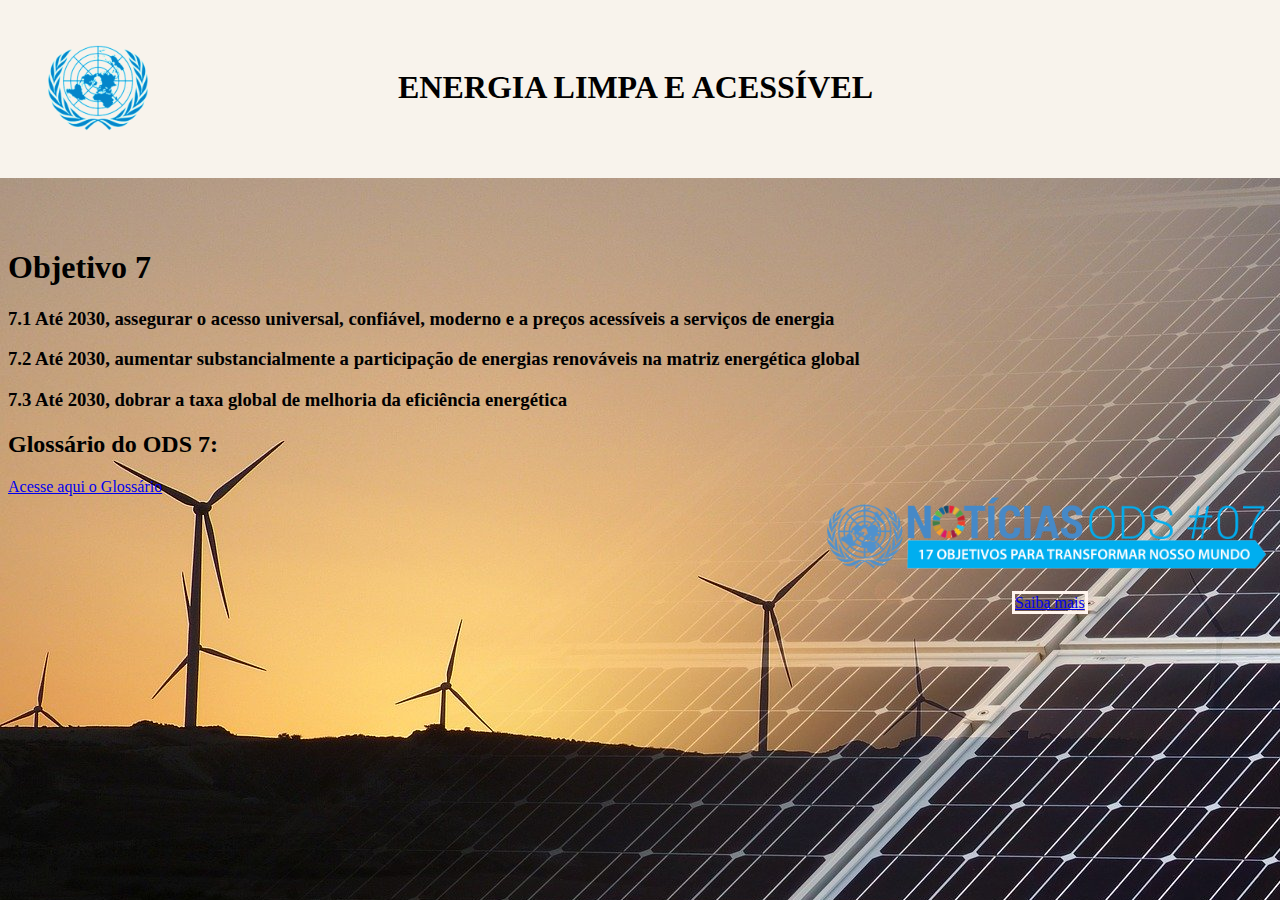
==== index.html @ a1ef5e8d "Add files via upload" ====
<html>
    <head>
        
        <title>ODS7| ONU BRAZIL </title>
        <link rel="stylesheet" href="estilo.css">
        <meta charset="UTF-8">
    </head>
    <body>
            <div class="p1">
                <img width="100px" src="ONU.png">
            </div> 
        <div id="caixa">   
                    <h1 id="t1">ENERGIA LIMPA E ACESSÍVEL </h1> 
        </div>
        <div class="corpo">
            <div class="texto">
                <h1>Objetivo 7</h1>
                <h3>7.1 Até 2030, assegurar o acesso universal, confiável, moderno e a preços acessíveis a serviços de energia</h3>
                <h3>7.2 Até 2030, aumentar substancialmente a participação de energias renováveis na matriz energética global</h3>
                <h3>7.3 Até 2030, dobrar a taxa global de melhoria da eficiência energética</h3>
                <h2>Glossário do ODS 7:</h2> 
                    <a href="https://www.br.undp.org/content/brazil/pt/home/library/ods/glossario-do-ods-7.html">Acesse aqui o Glossário</a>
                </div>
            <div class="img">
                <img width="450" src="noticias.png"><br></br>
                <a id="t3" href="https://nacoesunidas.org/pos2015/ods7/">Saiba mais</a>
            </div>
        </div>
    </body>

</html>
---- estilo.css ----
#caixa {
    background-color: rgb(248, 243, 236);
    padding: 50px;
    margin: -10px;
    padding-left: 400px;
    margin-bottom: 50px;
}
.img {
    float: right;
}
.texto {
    float: left;
    width: 900px;
}
#t3 {
    margin-left: 190px;
    border:seashell solid;
}
body {
    background-color:rgb(233, 227, 227);
    background-image: url("Energia.jpg");
}
.p1 {
    float: left;
    padding: 40px;
    padding-right: 100px;
}
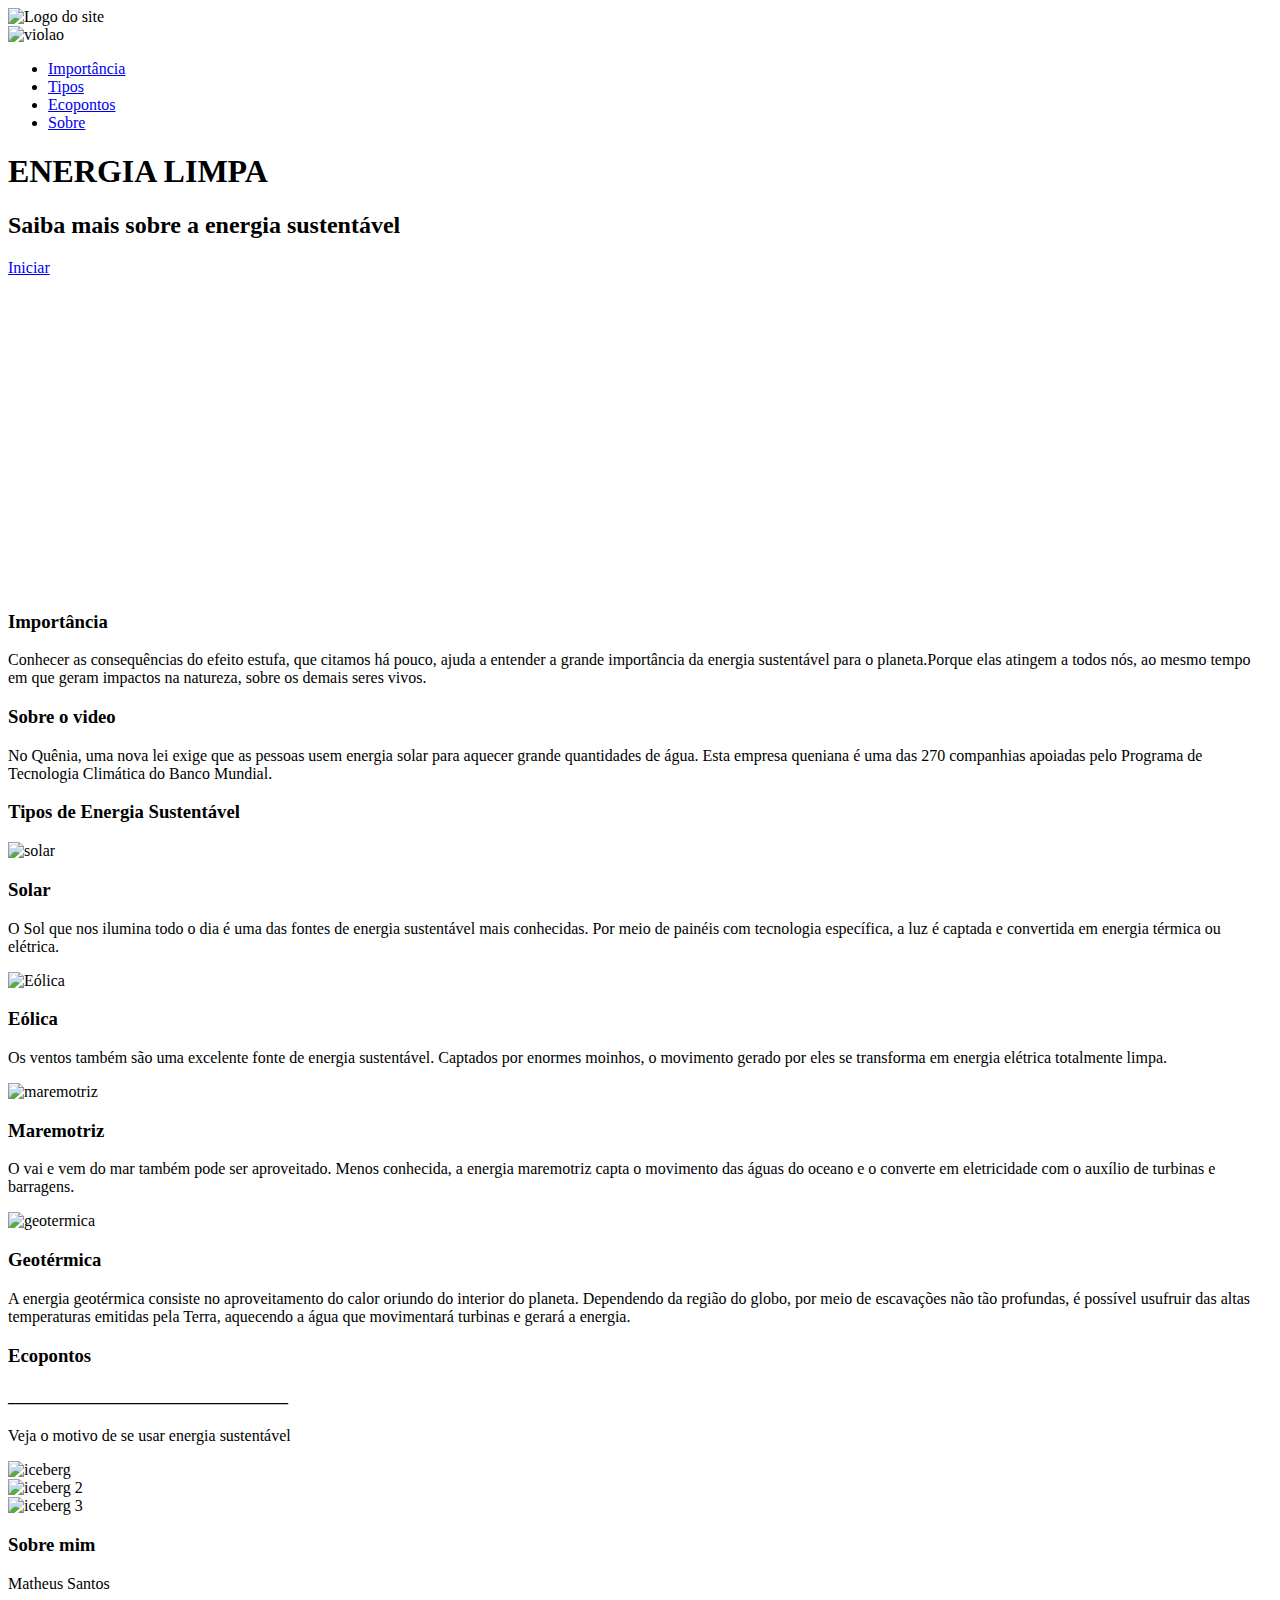
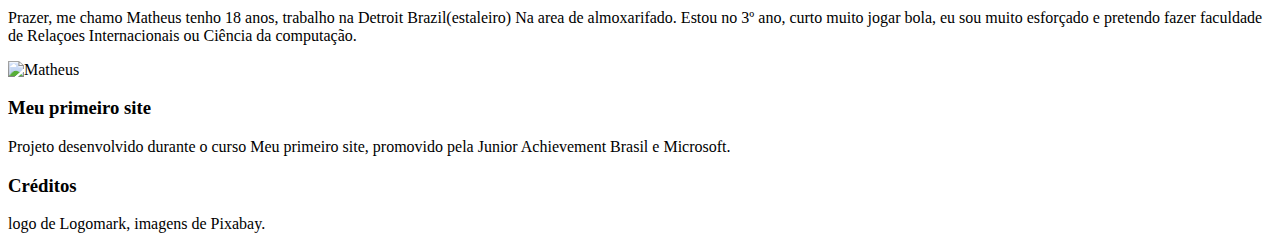
==== commit 2303b96a: "Update index.html" ====
--- a/index.html
+++ b/index.html
@@ -1,31 +1,119 @@
-<html>
-    <head>
-        
-        <title>ODS7| ONU BRAZIL </title>
-        <link rel="stylesheet" href="estilo.css">
-        <meta charset="UTF-8">
-    </head>
-    <body>
-            <div class="p1">
-                <img width="100px" src="ONU.png">
-            </div> 
-        <div id="caixa">   
-                    <h1 id="t1">ENERGIA LIMPA E ACESSÍVEL </h1> 
-        </div>
-        <div class="corpo">
-            <div class="texto">
-                <h1>Objetivo 7</h1>
-                <h3>7.1 Até 2030, assegurar o acesso universal, confiável, moderno e a preços acessíveis a serviços de energia</h3>
-                <h3>7.2 Até 2030, aumentar substancialmente a participação de energias renováveis na matriz energética global</h3>
-                <h3>7.3 Até 2030, dobrar a taxa global de melhoria da eficiência energética</h3>
-                <h2>Glossário do ODS 7:</h2> 
-                    <a href="https://www.br.undp.org/content/brazil/pt/home/library/ods/glossario-do-ods-7.html">Acesse aqui o Glossário</a>
-                </div>
-            <div class="img">
-                <img width="450" src="noticias.png"><br></br>
-                <a id="t3" href="https://nacoesunidas.org/pos2015/ods7/">Saiba mais</a>
-            </div>
-        </div>
-    </body>
-
+<html>
+    <head>
+        
+        <title>ODS7| ONU BRAZIL </title>
+        <link rel="stylesheet" href="estilo.css">
+        <meta name="viewport" content="width:device-width, initial-scale=1.0">
+    
+    </head>
+        <body>
+
+        <header>
+            <div id="logodiv">
+                <img id="logo" src="img/LogoMakr_8NZPXl.png" alt="Logo do site">
+            </div>
+                <img id="violao" src="img/violao23.png" alt="violao">
+            <ul id="menu">
+                <li><a href="#importancia" target="blanck">Importância</a></li>
+                <li><a href="#tipos" target="blanck">Tipos</a></li>
+                <li><a href="#Ecopontos" target="blanck">Ecopontos</a></li>
+                <li><a href="#eu" target="blanck">Sobre</a></li>
+            </ul>
+
+        </header>
+
+            <div id="fundo">
+                <h1 id="titulo">ENERGIA LIMPA</h1>
+                <h2 id="subtitulo">Saiba mais sobre a energia sustentável</h2>
+                <a id="bloco" href="https://nacoesunidas.org/pos2015/ods7/" target="blanck">Iniciar</a>
+            </div>
+
+    <section id="importancia"  class="destaque top">
+
+        <div class="coluna dois">
+            <iframe width="100%" height="315" src="https://www.youtube.com/embed/bnU4qrwbpQE" frameborder="0" allow="accelerometer; autoplay; encrypted-media; gyroscope; picture-in-picture" allowfullscreen></iframe>        
+        </div>
+
+        <div class="coluna dois">
+            <h3 class="centralizado">Importância</h3>
+            <p class="justificado">Conhecer as consequências do efeito estufa, que citamos há pouco, ajuda a entender a grande importância da energia sustentável para o planeta.Porque elas atingem a todos nós, ao mesmo tempo em que geram impactos na natureza, sobre os demais seres vivos.</p>    
+            <h3 class="centralizado">Sobre o video</h3>
+            <p class="justificado">No Quênia, uma nova lei exige que as pessoas usem energia solar para aquecer grande quantidades de água. Esta empresa queniana é uma das 270 companhias apoiadas pelo Programa de Tecnologia Climática do Banco Mundial.</p>
+        </div> 
+    </section>
+
+    <section id="tipos" class="top">
+
+            <h3 class="centralizado">Tipos de Energia Sustentável</h3>  
+
+        <div class="coluna quatro centralizado">      
+            <img class="icone" src="img/solar-panel.png" alt="solar">
+            <h3 class="centralizado">Solar</h3>
+            <p>O Sol que nos ilumina todo o dia é uma das fontes de energia sustentável mais conhecidas. Por meio de painéis com tecnologia específica, a luz é captada e convertida em energia térmica ou elétrica.</p>
+        </div>
+
+        <div class="coluna quatro centralizado">
+            <img class="icone" src="img/eolic-energy.png" alt="Eólica">
+            <h3 class="centralizado">Eólica</h3>
+            <p>Os ventos também são uma excelente fonte de energia sustentável. Captados por enormes moinhos, o movimento gerado por eles se transforma em energia elétrica totalmente limpa.</p>
+        </div>
+
+        <div class="coluna quatro centralizado">
+            <img class="icone" src="img/eco-light.png" alt="maremotriz">
+            <h3 class="centralizado">Maremotriz</h3>
+            <p>O vai e vem do mar também pode ser aproveitado. Menos conhecida, a energia maremotriz capta o movimento das águas do oceano e o converte em eletricidade com o auxílio de turbinas e barragens.</p>
+        </div>
+
+        <div class="coluna quatro centralizado">
+            <img class="icone" src="img/plant.png" alt="geotermica">
+            <h3 class="centralizado">Geotérmica</h3>
+            <p>A energia geotérmica consiste no aproveitamento do calor oriundo do interior do planeta. Dependendo da região do globo, por meio de escavações não tão profundas, é possível usufruir das altas temperaturas emitidas pela Terra, aquecendo a água que movimentará turbinas e gerará a energia.</p>
+        </div>
+        </section>
+
+        <section id="Ecopontos" class="destaque top">
+
+            <h3 class="centralizado">Ecopontos</h3>
+            <h4 class="centralizado">___________________________________</h4>
+            <p class="centralizado">Veja o motivo de se usar energia sustentável</p>
+
+        <div class="coluna tres centralizado">
+            <img class="imge" src="img/img1.jpg" alt="iceberg">
+        </div> 
+
+        <div class="coluna tres centralizado">
+            <img class="imge" src="img/img2.jpg" alt="iceberg 2">
+        </div>
+
+        <div class="coluna tres centralizado">
+            <img class="imge" src="img/img3.jpg" alt="iceberg 3">
+        </div>
+
+        </section>
+
+        <selection id="eu" class="top">
+            <div class="coluna dois tamanho">
+                <h3 class="centralizado">Sobre mim</h3>
+                <p class="centralizado">Matheus Santos</p>
+                <p class="justificado">Prazer, me chamo Matheus tenho 18 anos, trabalho na Detroit Brazil(estaleiro) Na area de almoxarifado. Estou no 3º ano, curto muito jogar bola, eu sou muito esforçado e pretendo fazer faculdade de Relaçoes Internacionais ou Ciência da computação. </p>
+            </div>
+
+            <div class="coluna dois tamanho">
+                <img id="imgeu" src="img/eu.jpg" alt="Matheus">
+            </div>
+        </selection>
+
+    <footer>
+        <div class="coluna dois centralizado">
+            <h3>Meu primeiro site</h3>
+            <p>Projeto desenvolvido durante o curso Meu primeiro site, promovido pela Junior Achievement Brasil e Microsoft.</p>
+        </div>
+        <div id="creditos" class="coluna dois centralizado">
+            <h3>Créditos</h3>
+            <p> logo de Logomark, imagens de Pixabay.</p>
+        </div>
+
+    </footer>
+    </body>
+
 </html>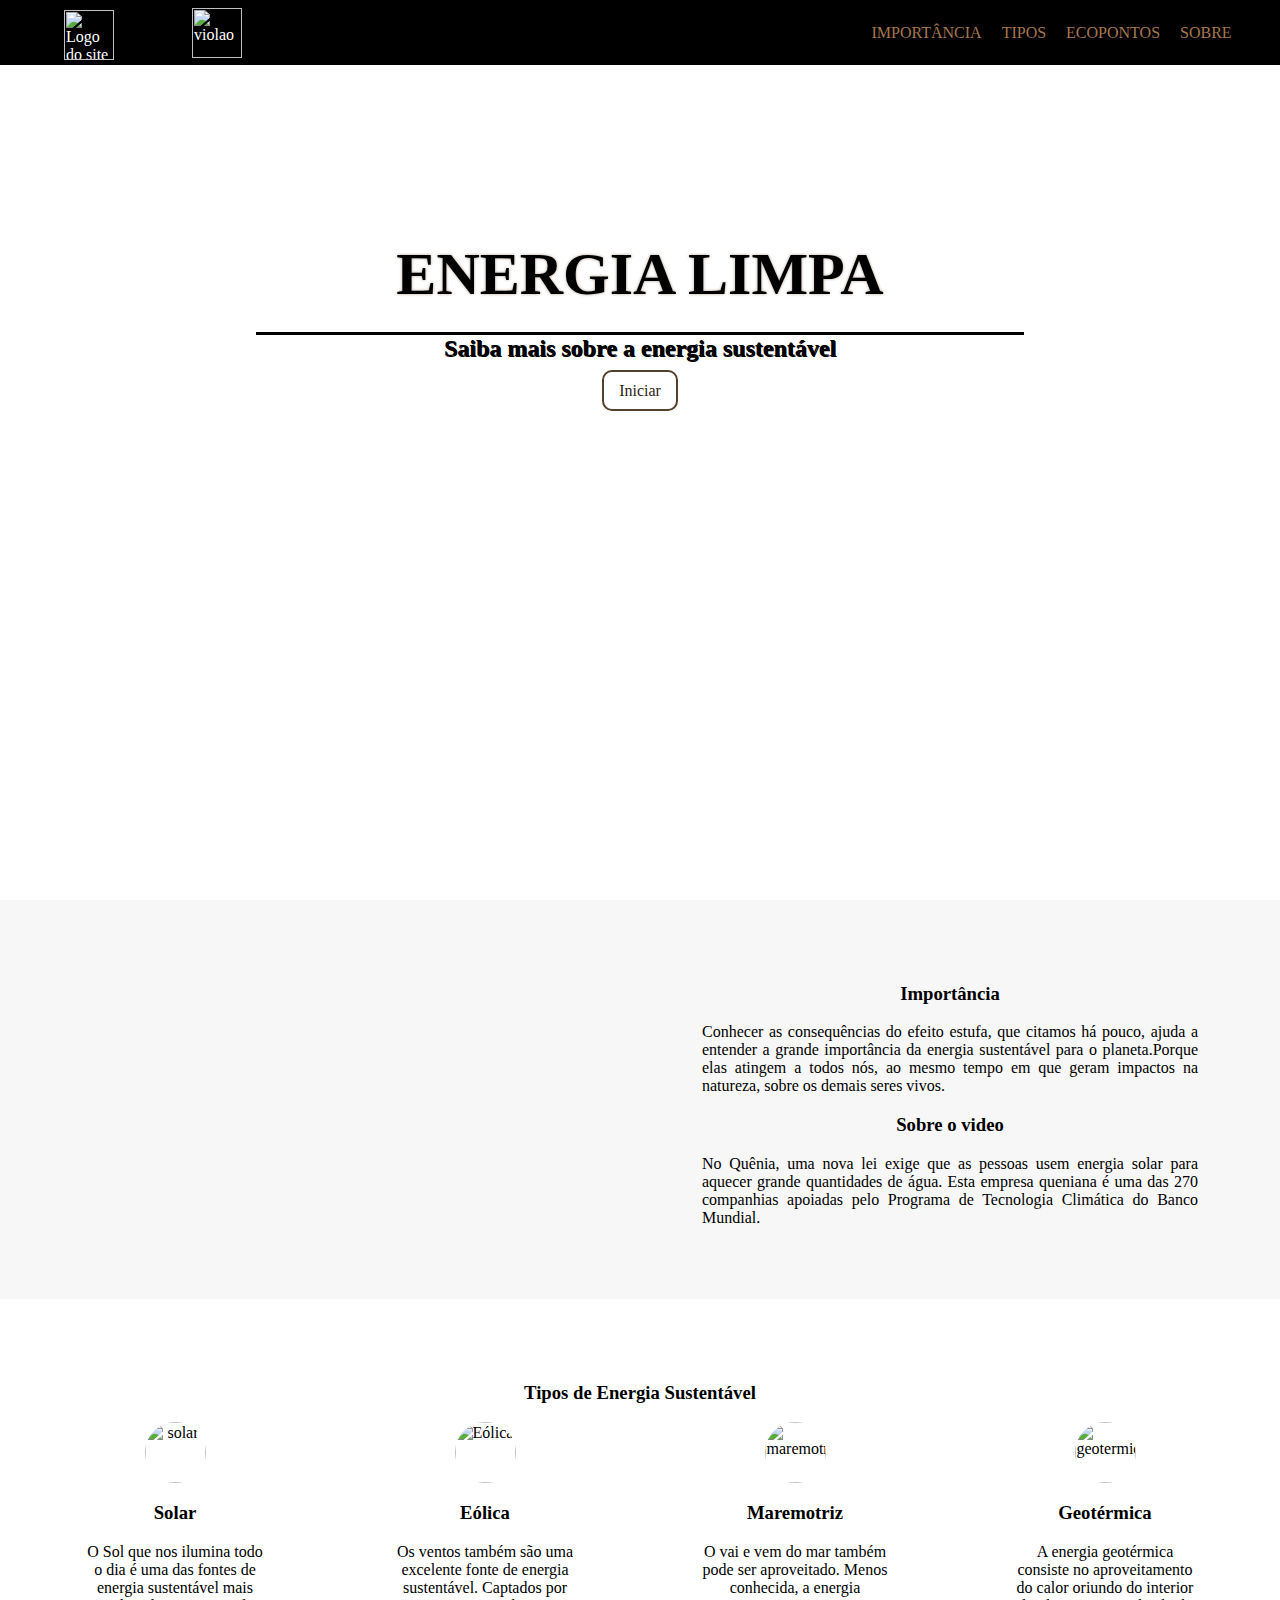
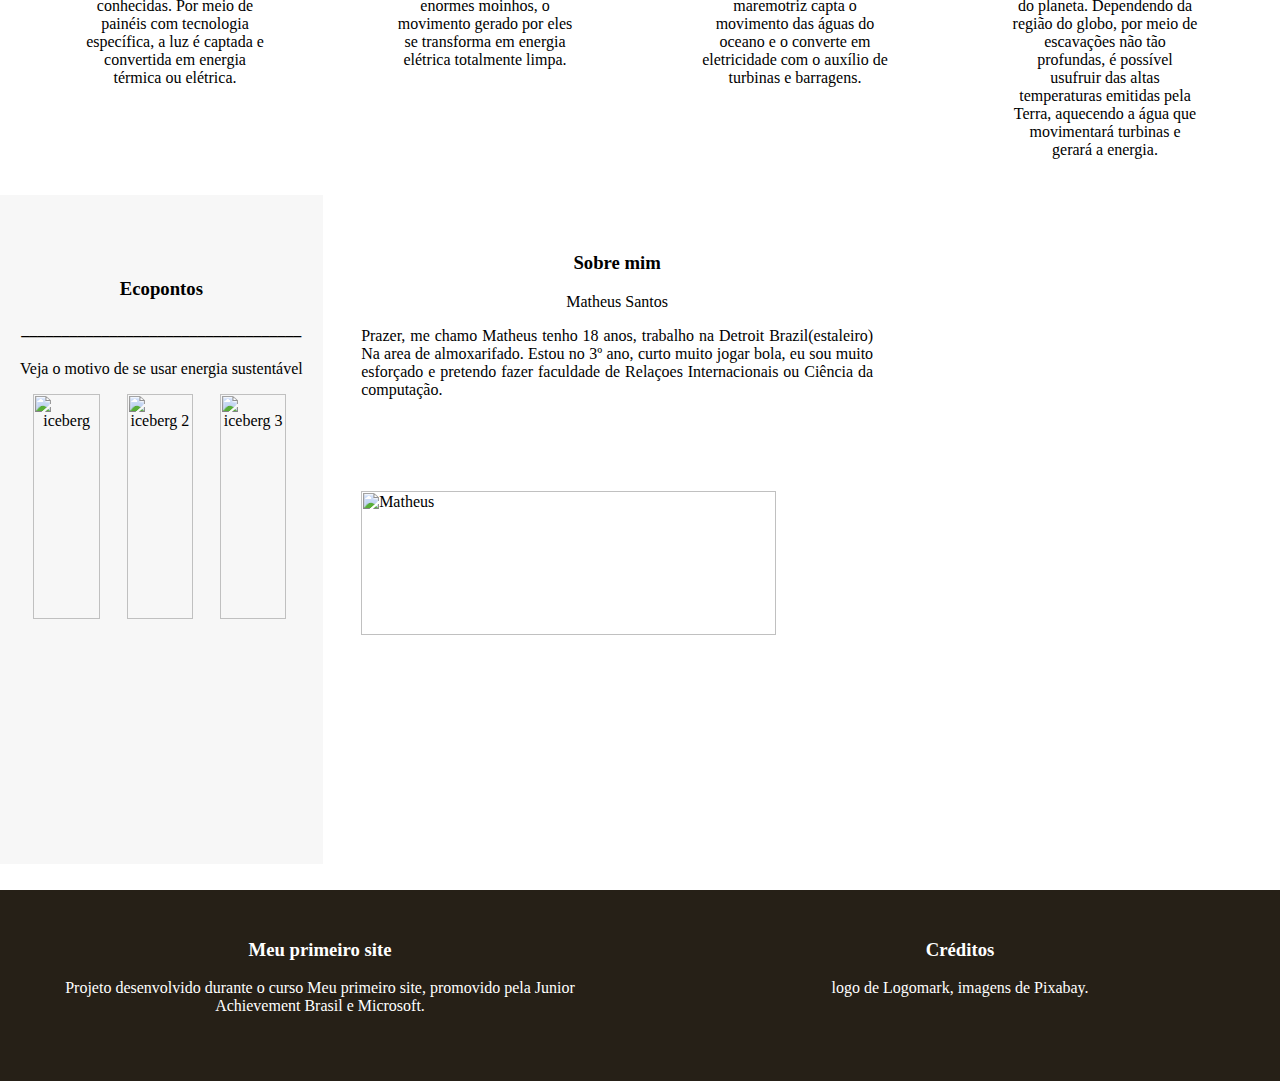
==== commit 423465cf: "Site 2" ====
--- a/index.html
+++ b/index.html
@@ -1,6 +1,24 @@
 <html>
     <head>
         
+        <link rel="apple-touch-icon" sizes="57x57" href="icone/apple-icon-57x57.png">
+        <link rel="apple-touch-icon" sizes="60x60" href="icone/apple-icon-60x60.png">
+        <link rel="apple-touch-icon" sizes="72x72" href="icone/apple-icon-72x72.png">
+        <link rel="apple-touch-icon" sizes="76x76" href="icone/apple-icon-76x76.png">
+        <link rel="apple-touch-icon" sizes="114x114" href="icone/apple-icon-114x114.png">
+        <link rel="apple-touch-icon" sizes="120x120" href="icone/apple-icon-120x120.png">
+        <link rel="apple-touch-icon" sizes="144x144" href="icone/apple-icon-144x144.png">
+        <link rel="apple-touch-icon" sizes="152x152" href="icone/apple-icon-152x152.png">
+        <link rel="apple-touch-icon" sizes="180x180" href="icone/apple-icon-180x180.png">
+        <link rel="icon" type="image/png" sizes="192x192"  href="icone/android-icon-192x192.png">
+        <link rel="icon" type="image/png" sizes="32x32" href="icone/favicon-32x32.png">
+        <link rel="icon" type="image/png" sizes="96x96" href="icone/favicon-96x96.png">
+        <link rel="icon" type="image/png" sizes="16x16" href="icone/favicon-16x16.png">
+        <link rel="manifest" href="icone/manifest.json">
+        <meta name="msapplication-TileColor" content="#ffffff">
+        <meta name="msapplication-TileImage" content="/ms-icon-144x144.png">
+        <meta name="theme-color" content="#ffffff">
+
         <title>ODS7| ONU BRAZIL </title>
         <link rel="stylesheet" href="estilo.css">
         <meta name="viewport" content="width:device-width, initial-scale=1.0">
--- a/estilo.css
+++ b/estilo.css
@@ -0,0 +1,164 @@
+
+html, body {
+    margin: 0;
+}
+#bloco {
+    border: 2px #55402D solid;
+    padding: 10px 15px 10px 15px;
+    text-decoration: none;
+    color:#2e2618;
+    border-radius: 10px;
+}
+#fundo {
+    text-align: center;
+    background-image: url("img/light-bulb-3104355_1920.jpg");
+    height: 100%;
+    background-size: cover;
+}
+#titulo {
+    padding-top: 20%;
+    font-size: 60px;
+    line-height: 0.6;
+    text-shadow: 0 0 3px #AC9C8C;
+}
+#subtitulo {
+    margin-left: 20%;
+    margin-right: 20%;
+    border-top: 3px solid black;
+    text-shadow: 1px 1px  black;
+}
+a:hover {
+    background-color: #AC9C8C;
+}
+.imge {
+    width: 90%;
+    height: 50%;
+}
+.justificado {
+    text-align: justify;
+}
+.centralizado {
+    text-align: center;
+}
+section  {
+    float: left;
+    padding: 20px;
+}
+.coluna {
+    float: left;
+    padding: 0 5%;
+    position: relative;
+}
+.dois {
+    width: 40%;
+}
+.quatro {
+    width: 15%;
+}
+.tres {
+    width: 29%;
+    padding: 0 2%;
+}
+.icone {
+    border-radius: 100%;
+    height: 61px;
+    width: 61px;
+    text-align: center;
+}
+.destaque {
+    background-color: #f7f7f7;
+}
+.destaquedois {
+    background-color: #734E39;
+}
+#imgeu {
+    width: 90%;
+    height: 40%;
+}
+.tamanho {
+    padding: 3%;
+}
+header {
+    background-color: black;
+    color: white;
+    width: 100%;
+    position: fixed;
+    height: 65px;
+    z-index: 10;
+}
+#logo {
+    width: 50px;
+    position: absolute;
+    top: 10px;
+    margin-left: 5%;
+}
+#menu {
+    float: right;
+    margin-right: 3%;
+    list-style: none;
+    text-transform: uppercase;
+    margin-top: 4px;
+}
+li {
+    float: left;
+    padding: 20 10 20 10;
+    text-decoration: none;
+    color: white;
+}
+li:hover {
+    background-color: #F6D992;
+}
+footer {
+    background-color: #262017;
+    width: 100%;
+    margin: 0 auto;
+    overflow: hidden;
+    padding: 30px 0 50px 0;
+    color: #fff;
+}
+.icone:hover {
+    background-color: #E9C980;
+}
+a{
+    text-decoration: none;
+    color: #A6774E;
+}
+@media all and (max-width: 768px) {
+    #menu {
+        visibility: hidden;
+    }
+    .coluna, .dois, .tres, .quatro {
+        display: block;   
+        width: 80%;
+        padding: 0;
+        float: none;
+        margin: 10px auto;
+   }
+   #logodiv {
+       width: 100%;
+       position: relative;
+       text-align: center;
+       padding: 0px;
+   }
+   #logo {
+       margin-left: 0px;
+       transform: translateX(-50%);
+   }
+   #titulo{
+       padding-top: 30%;
+       width: 100%;
+   }
+}
+.top {
+    padding-top: 5%;
+}
+#violao {
+    width: 50px;
+    position: absolute;
+    top: 8px;
+    margin-left: 15%;
+}
+#violao:hover {
+    background-color: #A6774E;
+    border-radius: 100%;
+}